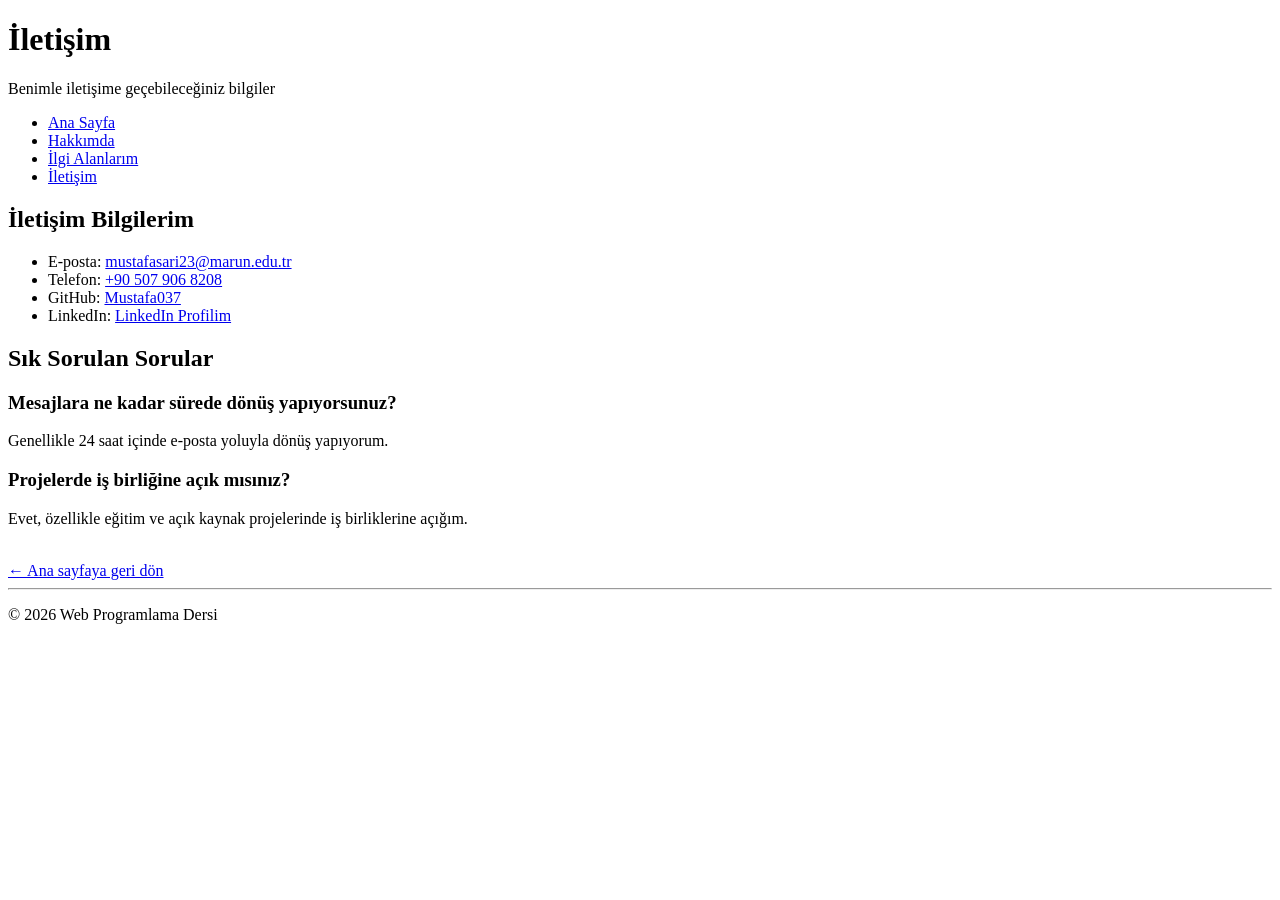
==== contact.html @ b3659b25 "Fix LinkedIn URL and update contact information" ====
<!DOCTYPE html>
<html>
<head>
    <title>İletişim</title>
</head>
<body>

    <h1>İletişim</h1>
    <p>Benimle iletişime geçebileceğiniz bilgiler</p>

    <ul>
        <li><a href="index.html">Ana Sayfa</a></li>
        <li><a href="about.html">Hakkımda</a></li>
        <li><a href="interests.html">İlgi Alanlarım</a></li>
        <li><a href="contact.html">İletişim</a></li>
    </ul>

    <h2>İletişim Bilgilerim</h2>
    <ul>
        <li>E-posta: <a href="ardasarioglu@marun.edu.tr">mustafasari23@marun.edu.tr</a></li>
        <li>Telefon: <a href="tel:+905538780348">+90 507 906 8208</a></li>
        <li>GitHub: <a href="https://github.com/Mustafa037">Mustafa037</a></li>
        <li>LinkedIn: <a href="https://www.linkedin.com/in/mustafa-sar%C4%B1-2a0805286/">LinkedIn Profilim</a></li>
    </ul>

    <h2>Sık Sorulan Sorular</h2>

    <h3>Mesajlara ne kadar sürede dönüş yapıyorsunuz?</h3>
    <p>Genellikle 24 saat içinde e-posta yoluyla dönüş yapıyorum.</p>

    <h3>Projelerde iş birliğine açık mısınız?</h3>
    <p>Evet, özellikle eğitim ve açık kaynak projelerinde iş birliklerine açığım.</p>

    <br>
    <a href="index.html">← Ana sayfaya geri dön</a>

    <hr>
    <p>© 2026 Web Programlama Dersi</p>

</body>
</html>
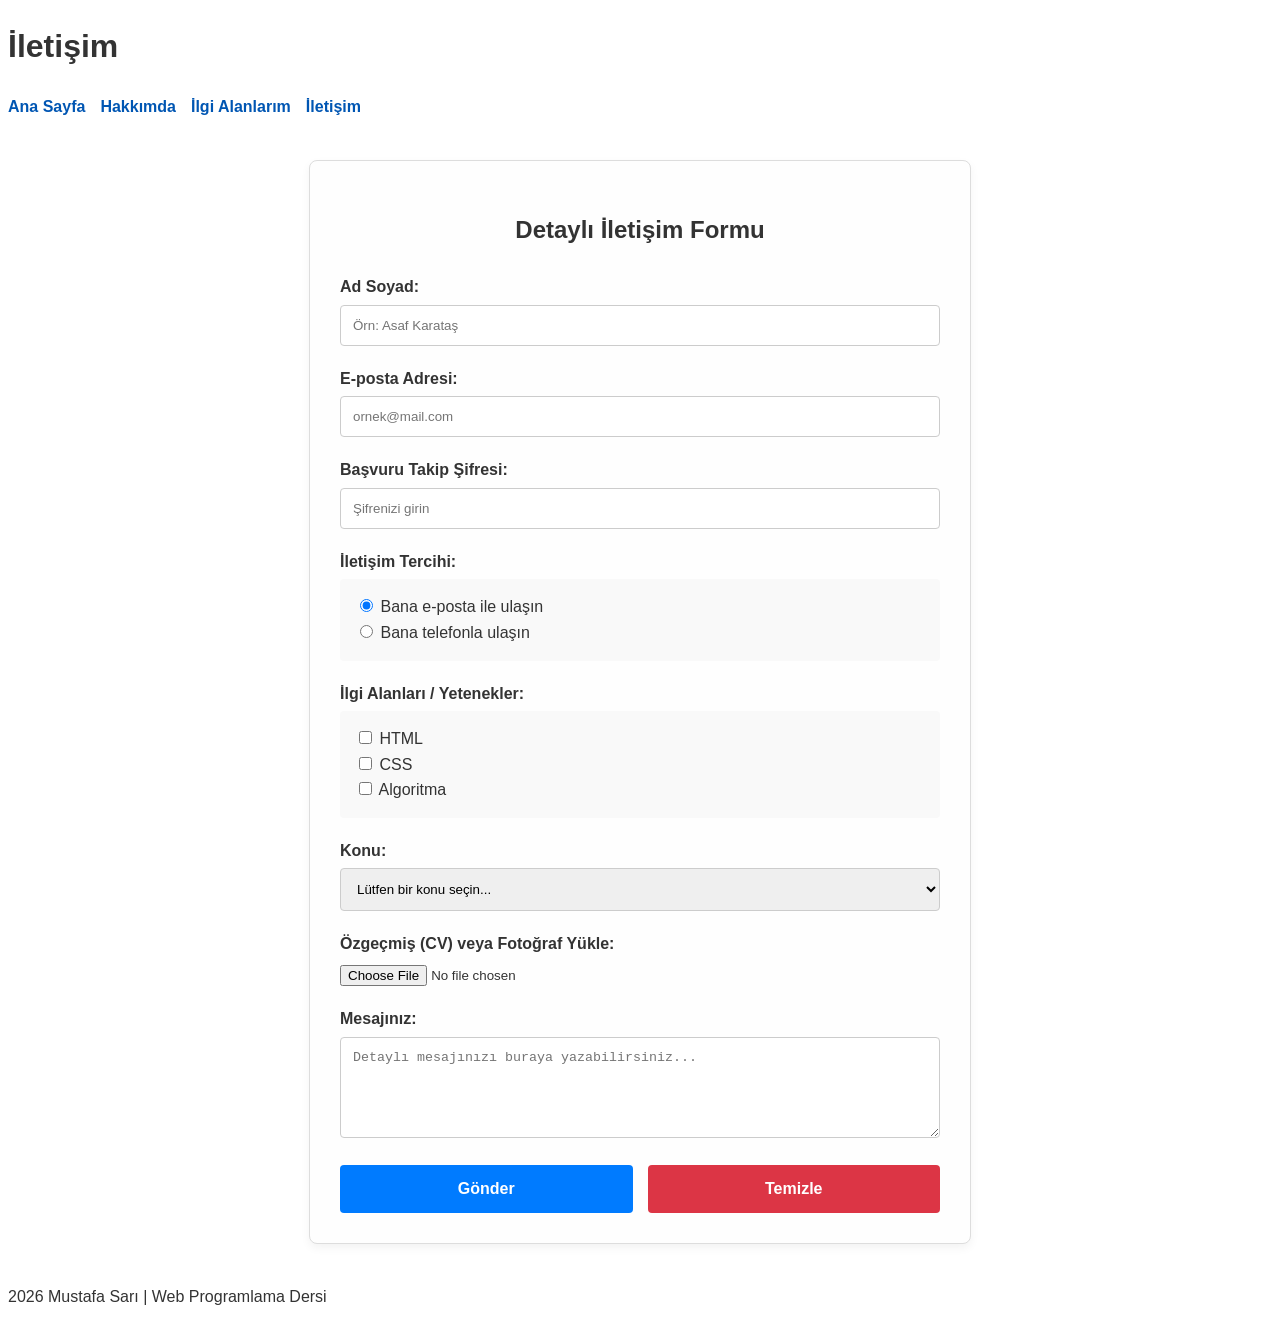
==== commit a9b68af1: "Revamp contact page with new layout and form" ====
--- a/contact.html
+++ b/contact.html
@@ -1,43 +1,178 @@
 <!DOCTYPE html>
-<html>
+<html lang="tr">
 <head>
-    <title>İletişim</title>
+    <meta charset="UTF-8">
+    <title>İletişim - Mustafa Sarı</title>
+    <style>
+        /* Genel sayfa fontu ve yapısı */
+        body {
+            font-family: Arial, sans-serif;
+            color: #333;
+            line-height: 1.6;
+        }
+
+        /* Navigasyon menüsü (önceki sayfalardaki gibi) */
+        nav ul {
+            list-style-type: none;
+            padding: 0;
+            display: flex;
+            gap: 15px;
+        }
+        nav a {
+            text-decoration: none;
+            color: #0056b3;
+            font-weight: bold;
+        }
+
+        /* --- LAB GÖREVİ CSS KODLARI --- */
+
+        /* 1. Konteyner Ayarları */
+        .contact-container {
+            width: 600px; /* Genişlik verildi [cite: 14] */
+            margin: auto; /* Sayfayı ortalamak için margin: auto kullanıldı [cite: 14] */
+            padding: 30px; /* Elemanlar kenara yapışmasın diye iç boşluk verildi [cite: 15] */
+            border: 1px solid #ddd; /* Belirgin kenarlık eklendi [cite: 16] */
+            border-radius: 8px; /* Hafif köşe yuvarlaması eklendi [cite: 16] */
+            background-color: #fefefe;
+            margin-top: 40px;
+            margin-bottom: 40px;
+            box-shadow: 0 4px 10px rgba(0,0,0,0.05);
+        }
+
+        .contact-container h2 {
+            text-align: center;
+            margin-bottom: 25px;
+        }
+
+        /* Her bir alanın kendi etiketi (label) için ayarlar */
+        label {
+            display: block;
+            font-weight: bold;
+            margin-bottom: 5px; /* Altındaki elemanla arasına boşluk koyuldu */
+        }
+
+        /* 2. Çoklu Seçiciler (Giriş alanları) [cite: 22] */
+        input[type="text"],
+        input[type="email"],
+        input[type="password"],
+        select,
+        textarea {
+            width: 100%; /* Alanın tamamını kaplayacak şekilde ayarlandı [cite: 18] */
+            padding: 12px; /* Ferah durması için iç boşluk eklendi [cite: 19] */
+            margin-bottom: 20px; /* Altlarındaki elemanlarla arasına boşluk kondu [cite: 20] */
+            border: 1px solid #ccc;
+            border-radius: 4px;
+            box-sizing: border-box; /* Padding'in genişliği bozmasını engeller */
+        }
+
+        /* Görseldeki gri arka planlı grup alanları (Radyo ve Checkbox için) */
+        .group-box {
+            background-color: #f9f9f9;
+            padding: 15px;
+            border-radius: 4px;
+            margin-bottom: 20px;
+        }
+
+        .group-box label {
+            display: inline; /* Yan yana durmaları için */
+            font-weight: normal;
+        }
+
+        /* 3. Buton Ayarları */
+        .button-group {
+            display: flex;
+            gap: 15px; /* İki buton arasına boşluk */
+        }
+
+        .btn-submit, .btn-reset {
+            flex: 1; /* Butonların eşit genişlikte olması için */
+            padding: 15px 20px; /* Hem sağ-sol hem alt-üst padding verilerek büyütüldü [cite: 21] */
+            border: none; /* Kenarlık kaldırıldı [cite: 21] */
+            border-radius: 4px;
+            font-size: 16px;
+            font-weight: bold;
+            color: white;
+            cursor: pointer;
+        }
+
+        .btn-submit {
+            background-color: #007bff; /* Arka plan rengi değiştirildi (Mavi) [cite: 21] */
+        }
+
+        .btn-reset {
+            background-color: #dc3545; /* Görseldeki Temizle butonu için Kırmızı */
+        }
+    </style>
 </head>
 <body>
+    <h1>İletişim</h1>
+    <nav>
+        <ul>
+            <li><a href="index.html">Ana Sayfa</a></li>
+            <li><a href="about.html">Hakkımda</a></li>
+            <li><a href="interests.html">İlgi Alanlarım</a></li>
+            <li><a href="contact.html">İletişim</a></li>
+        </ul>
+    </nav>
 
-    <h1>İletişim</h1>
-    <p>Benimle iletişime geçebileceğiniz bilgiler</p>
+    <main>
+        <div class="contact-container">
+            <h2>Detaylı İletişim Formu</h2>
+            
+            <form action="#" method="post">
+                <label for="ad_soyad">Ad Soyad:</label>
+                <input type="text" id="ad_soyad" name="ad_soyad" placeholder="Örn: Asaf Karataş" required>
 
-    <ul>
-        <li><a href="index.html">Ana Sayfa</a></li>
-        <li><a href="about.html">Hakkımda</a></li>
-        <li><a href="interests.html">İlgi Alanlarım</a></li>
-        <li><a href="contact.html">İletişim</a></li>
-    </ul>
+                <label for="email">E-posta Adresi:</label>
+                <input type="email" id="email" name="email" placeholder="ornek@mail.com" required>
 
-    <h2>İletişim Bilgilerim</h2>
-    <ul>
-        <li>E-posta: <a href="ardasarioglu@marun.edu.tr">mustafasari23@marun.edu.tr</a></li>
-        <li>Telefon: <a href="tel:+905538780348">+90 507 906 8208</a></li>
-        <li>GitHub: <a href="https://github.com/Mustafa037">Mustafa037</a></li>
-        <li>LinkedIn: <a href="https://www.linkedin.com/in/mustafa-sar%C4%B1-2a0805286/">LinkedIn Profilim</a></li>
-    </ul>
+                <label for="sifre">Başvuru Takip Şifresi:</label>
+                <input type="password" id="sifre" name="sifre" placeholder="Şifrenizi girin">
 
-    <h2>Sık Sorulan Sorular</h2>
+                <label>İletişim Tercihi:</label>
+                <div class="group-box">
+                    <input type="radio" id="iletisim_eposta" name="iletisim_tercihi" value="eposta" checked>
+                    <label for="iletisim_eposta">Bana e-posta ile ulaşın</label><br>
+                    
+                    <input type="radio" id="iletisim_telefon" name="iletisim_tercihi" value="telefon">
+                    <label for="iletisim_telefon">Bana telefonla ulaşın</label>
+                </div>
 
-    <h3>Mesajlara ne kadar sürede dönüş yapıyorsunuz?</h3>
-    <p>Genellikle 24 saat içinde e-posta yoluyla dönüş yapıyorum.</p>
+                <label>İlgi Alanları / Yetenekler:</label>
+                <div class="group-box">
+                    <input type="checkbox" id="yetenek_html" name="yetenekler" value="HTML">
+                    <label for="yetenek_html">HTML</label><br>
+                    
+                    <input type="checkbox" id="yetenek_css" name="yetenekler" value="CSS">
+                    <label for="yetenek_css">CSS</label><br>
+                    
+                    <input type="checkbox" id="yetenek_algoritma" name="yetenekler" value="Algoritma">
+                    <label for="yetenek_algoritma">Algoritma</label>
+                </div>
 
-    <h3>Projelerde iş birliğine açık mısınız?</h3>
-    <p>Evet, özellikle eğitim ve açık kaynak projelerinde iş birliklerine açığım.</p>
+                <label for="konu">Konu:</label>
+                <select id="konu" name="konu">
+                    <option value="">Lütfen bir konu seçin...</option>
+                    <option value="is_teklifi">İş Teklifi</option>
+                    <option value="soru">Soru</option>
+                    <option value="geri_bildirim">Geri Bildirim</option>
+                </select>
 
-    <br>
-    <a href="index.html">← Ana sayfaya geri dön</a>
+                <label for="dosya">Özgeçmiş (CV) veya Fotoğraf Yükle:</label>
+                <input type="file" id="dosya" name="dosya" style="margin-bottom: 20px;">
 
-    <hr>
-    <p>© 2026 Web Programlama Dersi</p>
+                <label for="mesaj">Mesajınız:</label>
+                <textarea id="mesaj" name="mesaj" rows="5" placeholder="Detaylı mesajınızı buraya yazabilirsiniz..."></textarea>
 
+                <div class="button-group">
+                    <button type="submit" class="btn-submit">Gönder</button> <button type="reset" class="btn-reset">Temizle</button>
+                </div>
+            </form>
+        </div>
+    </main>
+
+    <footer>
+        <p>2026 Mustafa Sarı | Web Programlama Dersi</p>
+    </footer>
 </body>
 </html>
-
-
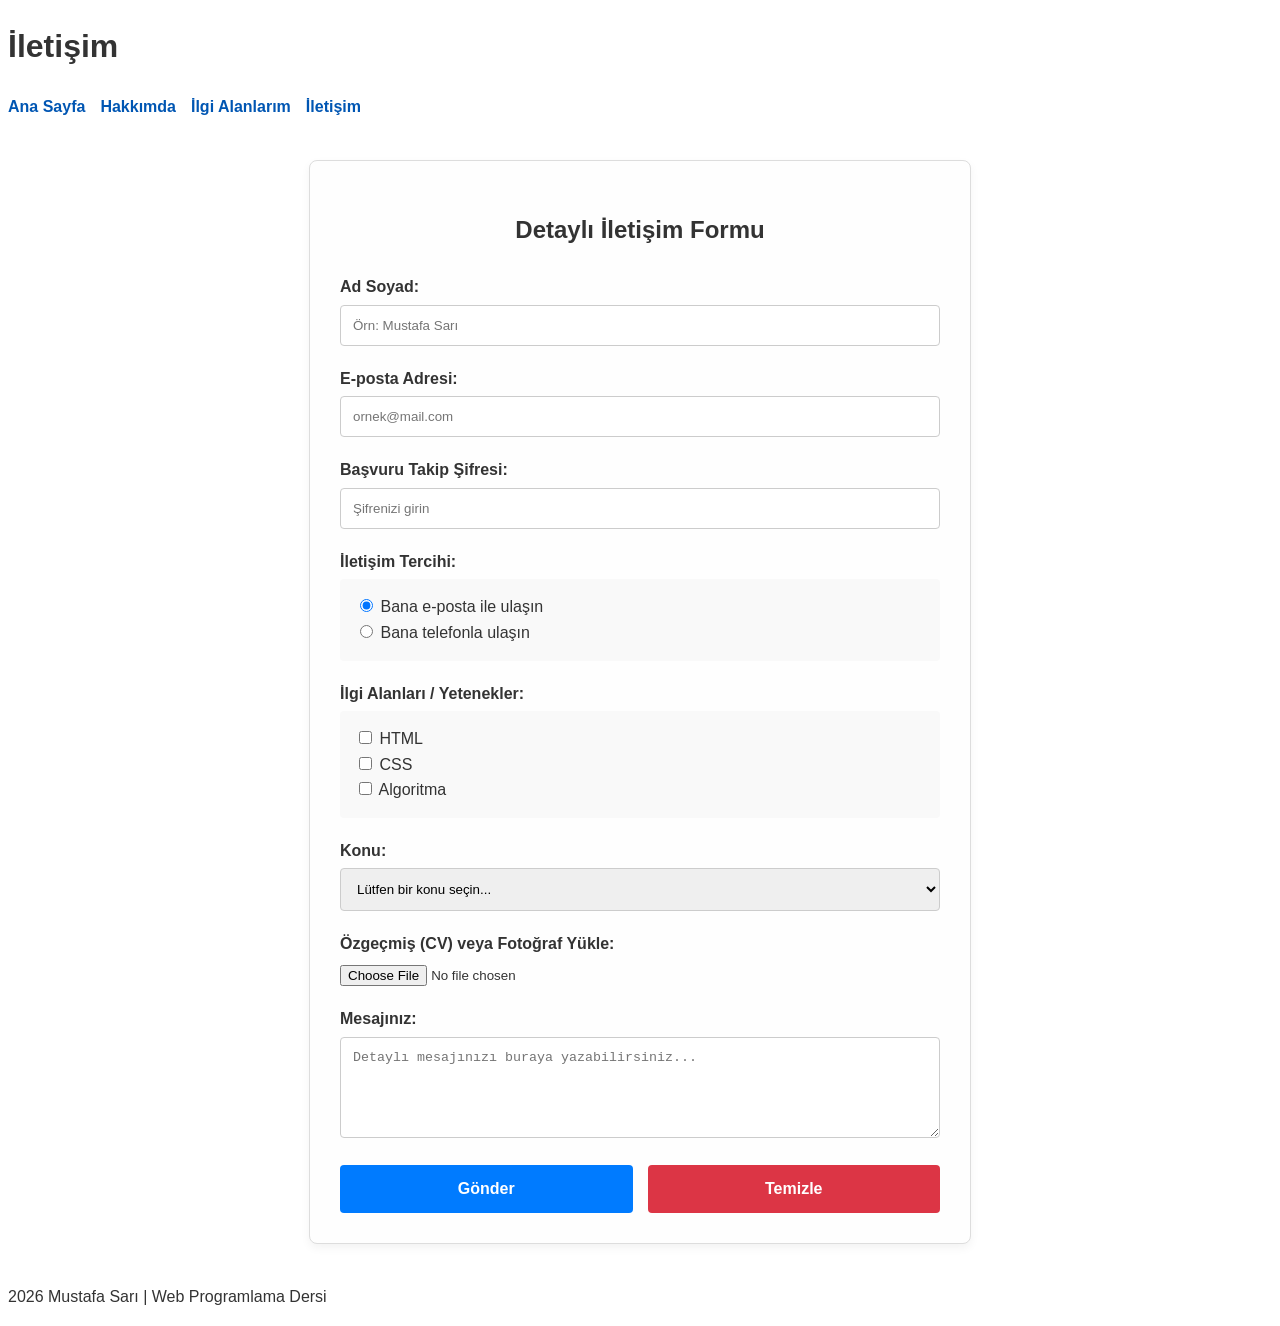
==== commit 90377dff: "Fix HTML formatting and update placeholder text" ====
--- a/contact.html
+++ b/contact.html
@@ -3,106 +3,7 @@
 <head>
     <meta charset="UTF-8">
     <title>İletişim - Mustafa Sarı</title>
-    <style>
-        /* Genel sayfa fontu ve yapısı */
-        body {
-            font-family: Arial, sans-serif;
-            color: #333;
-            line-height: 1.6;
-        }
-
-        /* Navigasyon menüsü (önceki sayfalardaki gibi) */
-        nav ul {
-            list-style-type: none;
-            padding: 0;
-            display: flex;
-            gap: 15px;
-        }
-        nav a {
-            text-decoration: none;
-            color: #0056b3;
-            font-weight: bold;
-        }
-
-        /* --- LAB GÖREVİ CSS KODLARI --- */
-
-        /* 1. Konteyner Ayarları */
-        .contact-container {
-            width: 600px; /* Genişlik verildi [cite: 14] */
-            margin: auto; /* Sayfayı ortalamak için margin: auto kullanıldı [cite: 14] */
-            padding: 30px; /* Elemanlar kenara yapışmasın diye iç boşluk verildi [cite: 15] */
-            border: 1px solid #ddd; /* Belirgin kenarlık eklendi [cite: 16] */
-            border-radius: 8px; /* Hafif köşe yuvarlaması eklendi [cite: 16] */
-            background-color: #fefefe;
-            margin-top: 40px;
-            margin-bottom: 40px;
-            box-shadow: 0 4px 10px rgba(0,0,0,0.05);
-        }
-
-        .contact-container h2 {
-            text-align: center;
-            margin-bottom: 25px;
-        }
-
-        /* Her bir alanın kendi etiketi (label) için ayarlar */
-        label {
-            display: block;
-            font-weight: bold;
-            margin-bottom: 5px; /* Altındaki elemanla arasına boşluk koyuldu */
-        }
-
-        /* 2. Çoklu Seçiciler (Giriş alanları) [cite: 22] */
-        input[type="text"],
-        input[type="email"],
-        input[type="password"],
-        select,
-        textarea {
-            width: 100%; /* Alanın tamamını kaplayacak şekilde ayarlandı [cite: 18] */
-            padding: 12px; /* Ferah durması için iç boşluk eklendi [cite: 19] */
-            margin-bottom: 20px; /* Altlarındaki elemanlarla arasına boşluk kondu [cite: 20] */
-            border: 1px solid #ccc;
-            border-radius: 4px;
-            box-sizing: border-box; /* Padding'in genişliği bozmasını engeller */
-        }
-
-        /* Görseldeki gri arka planlı grup alanları (Radyo ve Checkbox için) */
-        .group-box {
-            background-color: #f9f9f9;
-            padding: 15px;
-            border-radius: 4px;
-            margin-bottom: 20px;
-        }
-
-        .group-box label {
-            display: inline; /* Yan yana durmaları için */
-            font-weight: normal;
-        }
-
-        /* 3. Buton Ayarları */
-        .button-group {
-            display: flex;
-            gap: 15px; /* İki buton arasına boşluk */
-        }
-
-        .btn-submit, .btn-reset {
-            flex: 1; /* Butonların eşit genişlikte olması için */
-            padding: 15px 20px; /* Hem sağ-sol hem alt-üst padding verilerek büyütüldü [cite: 21] */
-            border: none; /* Kenarlık kaldırıldı [cite: 21] */
-            border-radius: 4px;
-            font-size: 16px;
-            font-weight: bold;
-            color: white;
-            cursor: pointer;
-        }
-
-        .btn-submit {
-            background-color: #007bff; /* Arka plan rengi değiştirildi (Mavi) [cite: 21] */
-        }
-
-        .btn-reset {
-            background-color: #dc3545; /* Görseldeki Temizle butonu için Kırmızı */
-        }
-    </style>
+    <link rel="stylesheet" href="style.css">
 </head>
 <body>
     <h1>İletişim</h1>
@@ -121,7 +22,7 @@
             
             <form action="#" method="post">
                 <label for="ad_soyad">Ad Soyad:</label>
-                <input type="text" id="ad_soyad" name="ad_soyad" placeholder="Örn: Asaf Karataş" required>
+                <input type="text" id="ad_soyad" name="ad_soyad" placeholder="Örn: Mustafa Sarı" required>
 
                 <label for="email">E-posta Adresi:</label>
                 <input type="email" id="email" name="email" placeholder="ornek@mail.com" required>
@@ -165,7 +66,8 @@
                 <textarea id="mesaj" name="mesaj" rows="5" placeholder="Detaylı mesajınızı buraya yazabilirsiniz..."></textarea>
 
                 <div class="button-group">
-                    <button type="submit" class="btn-submit">Gönder</button> <button type="reset" class="btn-reset">Temizle</button>
+                    <button type="submit" class="btn-submit">Gönder</button> 
+                    <button type="reset" class="btn-reset">Temizle</button>
                 </div>
             </form>
         </div>
@@ -176,3 +78,4 @@
     </footer>
 </body>
 </html>
+
--- a/style.css
+++ b/style.css
@@ -0,0 +1,94 @@
+/* Genel sayfa fontu ve yapısı */
+body {
+    font-family: Arial, sans-serif;
+    color: #333;
+    line-height: 1.6;
+}
+
+/* Navigasyon menüsü */
+nav ul {
+    list-style-type: none;
+    padding: 0;
+    display: flex;
+    gap: 15px;
+}
+nav a {
+    text-decoration: none;
+    color: #0056b3;
+    font-weight: bold;
+}
+
+/* İletişim Formu Konteyner Ayarları */
+.contact-container {
+    width: 600px;
+    margin: auto;
+    padding: 30px;
+    border: 1px solid #ddd;
+    border-radius: 8px;
+    background-color: #fefefe;
+    margin-top: 40px;
+    margin-bottom: 40px;
+    box-shadow: 0 4px 10px rgba(0,0,0,0.05);
+}
+
+.contact-container h2 {
+    text-align: center;
+    margin-bottom: 25px;
+}
+
+/* Form Elemanları */
+label {
+    display: block;
+    font-weight: bold;
+    margin-bottom: 5px;
+}
+
+input[type="text"],
+input[type="email"],
+input[type="password"],
+select,
+textarea {
+    width: 100%;
+    padding: 12px;
+    margin-bottom: 20px;
+    border: 1px solid #ccc;
+    border-radius: 4px;
+    box-sizing: border-box;
+}
+
+.group-box {
+    background-color: #f9f9f9;
+    padding: 15px;
+    border-radius: 4px;
+    margin-bottom: 20px;
+}
+
+.group-box label {
+    display: inline;
+    font-weight: normal;
+}
+
+/* Buton Ayarları */
+.button-group {
+    display: flex;
+    gap: 15px;
+}
+
+.btn-submit, .btn-reset {
+    flex: 1;
+    padding: 15px 20px;
+    border: none;
+    border-radius: 4px;
+    font-size: 16px;
+    font-weight: bold;
+    color: white;
+    cursor: pointer;
+}
+
+.btn-submit {
+    background-color: #007bff;
+}
+
+.btn-reset {
+    background-color: #dc3545;
+}
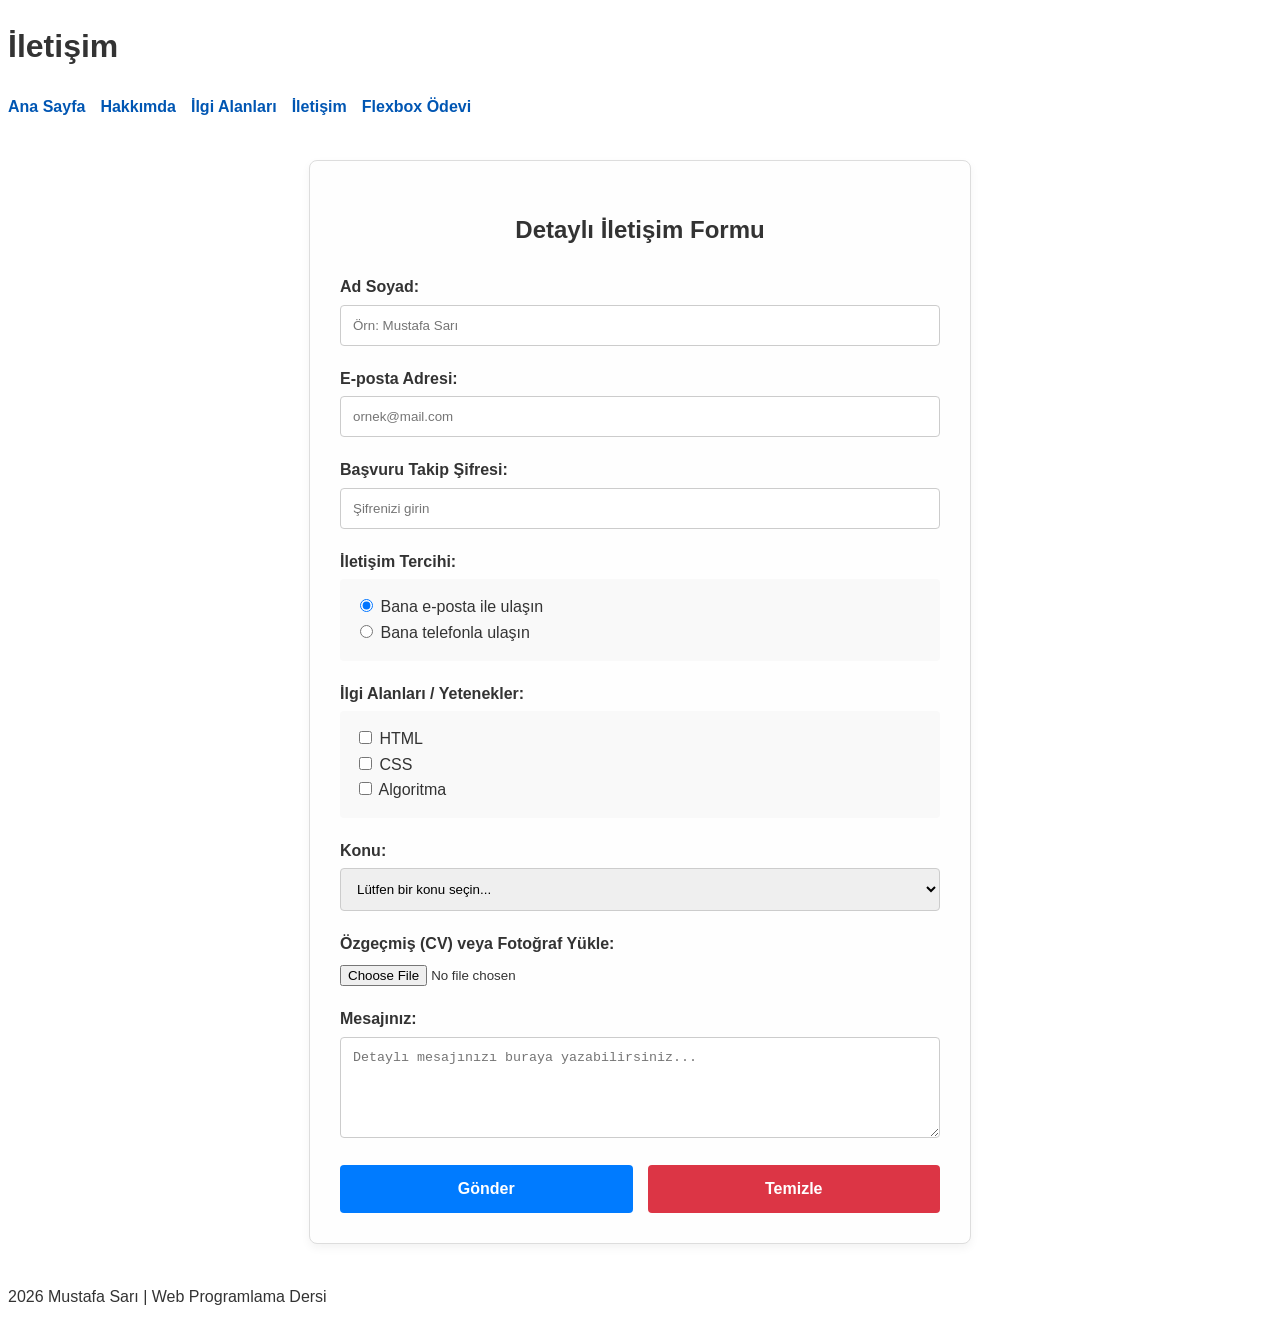
==== commit 923814b1: "Update navigation to include Flexbox assignment Added a new link to 'Flexbox Ödevi' in the navigatio" ====
--- a/contact.html
+++ b/contact.html
@@ -11,8 +11,9 @@
         <ul>
             <li><a href="index.html">Ana Sayfa</a></li>
             <li><a href="about.html">Hakkımda</a></li>
-            <li><a href="interests.html">İlgi Alanlarım</a></li>
+            <li><a href="interests.html">İlgi Alanları</a></li>
             <li><a href="contact.html">İletişim</a></li>
+            <li><a href="flexbox.html">Flexbox Ödevi</a></li>
         </ul>
     </nav>
 
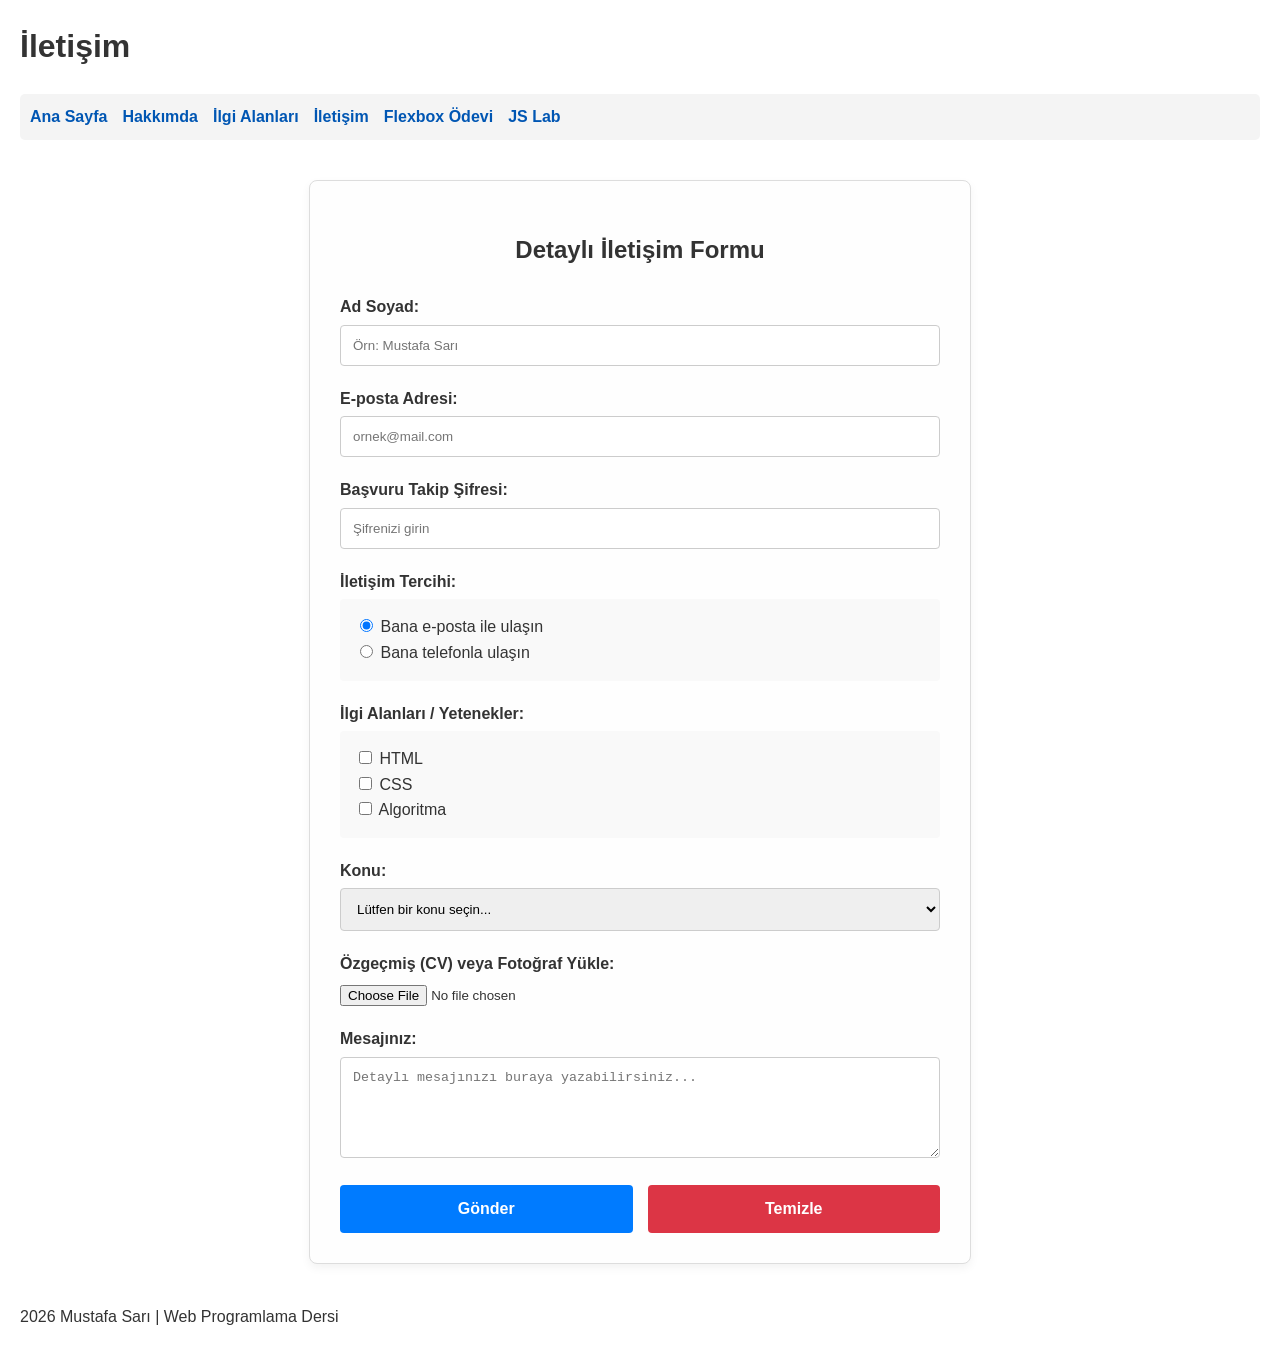
==== commit 7aed7fc8: "Update contact.html" ====
--- a/contact.html
+++ b/contact.html
@@ -14,6 +14,7 @@
             <li><a href="interests.html">İlgi Alanları</a></li>
             <li><a href="contact.html">İletişim</a></li>
             <li><a href="flexbox.html">Flexbox Ödevi</a></li>
+            <li><a href="lab-js.html">JS Lab</a></li>
         </ul>
     </nav>
 
--- a/style.css
+++ b/style.css
@@ -1,24 +1,36 @@
-/* Genel sayfa fontu ve yapısı */
+/* =========================================
+   GENEL SİTE AYARLARI
+   ========================================= */
 body {
     font-family: Arial, sans-serif;
     color: #333;
     line-height: 1.6;
-}
-
-/* Navigasyon menüsü */
+    margin: 20px;
+}
+
 nav ul {
     list-style-type: none;
     padding: 0;
     display: flex;
     gap: 15px;
-}
+    background-color: #f4f4f4;
+    padding: 10px;
+    border-radius: 5px;
+}
+
 nav a {
     text-decoration: none;
     color: #0056b3;
     font-weight: bold;
 }
 
-/* İletişim Formu Konteyner Ayarları */
+nav a:hover {
+    text-decoration: underline;
+}
+
+/* =========================================
+   İLETİŞİM FORMU (contact.html) KODLARI
+   ========================================= */
 .contact-container {
     width: 600px;
     margin: auto;
@@ -36,18 +48,13 @@
     margin-bottom: 25px;
 }
 
-/* Form Elemanları */
-label {
+.contact-container label {
     display: block;
     font-weight: bold;
     margin-bottom: 5px;
 }
 
-input[type="text"],
-input[type="email"],
-input[type="password"],
-select,
-textarea {
+input[type="text"], input[type="email"], input[type="password"], select, textarea {
     width: 100%;
     padding: 12px;
     margin-bottom: 20px;
@@ -68,7 +75,6 @@
     font-weight: normal;
 }
 
-/* Buton Ayarları */
 .button-group {
     display: flex;
     gap: 15px;
@@ -85,10 +91,270 @@
     cursor: pointer;
 }
 
-.btn-submit {
-    background-color: #007bff;
-}
-
-.btn-reset {
-    background-color: #dc3545;
-}
+.btn-submit { background-color: #007bff; }
+.btn-reset { background-color: #dc3545; }
+
+/* =========================================
+   FLEXBOX ÖDEVİ (flexbox.html) KODLARI
+   ========================================= */
+.fb-wrapper * {
+    box-sizing: border-box;
+    margin: 0;
+}
+
+.fb-body {
+    margin: 0;
+    padding: 0;
+}
+
+.fb-wrapper {
+    display: flex;
+    flex-direction: column; 
+    height: 100vh; 
+    overflow-y: auto; 
+    background-color: #f4f4f9;
+}
+
+.fb-navbar, .fb-hero, .fb-cards, .fb-grow-section, .fb-footer {
+    flex-shrink: 0; 
+}
+
+.fb-btn {
+    padding: 8px 16px;
+    background-color: #799bea;
+    color: white;
+    border: none;
+    border-radius: 4px;
+    cursor: pointer;
+    margin-top: 10px;
+}
+
+.fb-navbar {
+    height: 10vh; 
+    display: flex; 
+    justify-content: space-between; 
+    align-items: center; 
+    padding: 0 40px;
+    background-color: #e8e8ed;
+    border-bottom: 1px solid #ccc;
+}
+
+.fb-navbar .logo { font-size: 24px; font-weight: bold; }
+.fb-nav-links a { text-decoration: none; color: #333; margin-left: 20px; }
+
+.fb-hero {
+    height: 30vh; 
+    display: flex;
+    flex-direction: row; 
+    justify-content: space-between; 
+    align-items: stretch; 
+    padding: 20px 40px;
+}
+
+.fb-hero .hero-content {
+    width: 45%;
+    display: flex;
+    flex-direction: column;
+    justify-content: center;
+    align-items: flex-start;
+}
+
+.fb-hero .hero-image-placeholder {
+    width: 45%;
+    background-color: #dcdcdc;
+    display: flex;
+    justify-content: center;
+    align-items: center;
+    border-radius: 8px;
+}
+
+.fb-cards {
+    height: 30vh; 
+    display: flex;
+    flex-wrap: wrap; 
+    gap: 15px; 
+    padding: 10px 40px;
+    overflow-y: auto; 
+}
+
+.fb-cards .card {
+    flex: 1 1 calc(33.333% - 15px);
+    background-color: white;
+    border: 1px solid #ddd;
+    border-radius: 6px;
+    padding: 15px;
+    display: flex;
+    flex-direction: column;
+    justify-content: space-between;
+}
+
+.fb-grow-section {
+    height: 20vh; 
+    display: flex;
+    align-items: stretch; 
+    gap: 15px;
+    padding: 10px 40px;
+}
+
+.fb-grow-section .grow-box {
+    border: 1px solid #ccc;
+    border-radius: 6px;
+    padding: 15px;
+    display: flex;
+    flex-direction: column;
+    justify-content: center;
+    align-items: center;
+}
+
+.box1 { flex-grow: 1; background-color: #e1edf7; } 
+.box2 { flex-grow: 2; background-color: #e5f5e0; } 
+.box3 { flex-grow: 1; background-color: #fbe5cd; } 
+
+.fb-footer {
+    height: 10vh; 
+    display: flex;
+    justify-content: center; 
+    align-items: center; 
+    background-color: #e8e8ed;
+    border-top: 1px solid #ccc;
+}
+
+/* =========================================
+   POSITION LAB (lab-position.html) KODLARI
+   ========================================= */
+.pos-body {
+    margin: 0;
+    padding: 0;
+    background-color: #f4f5f7;
+    font-family: Arial, sans-serif;
+    min-height: 120vh; 
+    display: flex;
+    flex-direction: column;
+    align-items: center;
+    padding-top: 100px;
+}
+
+.pos-btn-home {
+    position: fixed;
+    top: 20px;
+    left: 20px;
+    background-color: #2b5fe3;
+    color: white;
+    padding: 12px 20px;
+    border-radius: 6px;
+    text-decoration: none;
+    font-weight: bold;
+    z-index: 100;
+    cursor: pointer; 
+    transition: background-color 0.3s, transform 0.2s; 
+}
+
+.pos-btn-home:hover {
+    background-color: #1a42a8;
+    transform: scale(1.05); 
+}
+
+.pos-btn-help {
+    position: fixed;
+    bottom: 20px;
+    right: 20px;
+    background-color: #8338ec;
+    color: white;
+    padding: 15px 25px;
+    border: none;
+    border-radius: 30px;
+    font-weight: bold;
+    z-index: 100;
+    cursor: help; 
+    box-shadow: 0 4px 15px rgba(131, 56, 236, 0.4);
+    animation: bouncePulse 3s infinite; 
+}
+
+.pos-btn-help:active {
+    transform: scale(0.9); 
+}
+
+@keyframes bouncePulse {
+    0%, 20%, 50%, 80%, 100% { transform: translateY(0); }
+    40% { transform: translateY(-10px); }
+    60% { transform: translateY(-5px); }
+}
+
+.pos-card {
+    position: relative; 
+    width: 550px;
+    background: linear-gradient(135deg, #e0e5ff, #f3ebff);
+    border-radius: 16px;
+    padding: 50px 40px;
+    box-shadow: 0 10px 30px rgba(0,0,0,0.08);
+    overflow: hidden; 
+}
+
+.pos-card h2 {
+    font-size: 26px;
+    margin-top: 10px;
+    margin-bottom: 20px;
+    position: relative;
+    z-index: 10; 
+}
+
+.pos-card p {
+    font-size: 16px;
+    line-height: 1.7;
+    color: #333;
+    position: relative;
+    z-index: 10; 
+}
+
+.pos-badge {
+    position: absolute;
+    padding: 8px 14px;
+    border-radius: 6px;
+    font-weight: bold;
+    font-size: 13px;
+    z-index: 20;
+    cursor: crosshair; 
+    transition: transform 0.3s;
+}
+
+.pos-badge:hover {
+    transform: translateY(-3px); 
+    box-shadow: 0 4px 10px rgba(0,0,0,0.1);
+}
+
+.badge-free { top: 20px; left: 20px; background-color: #fff3cd; color: #856404; }
+.badge-date { top: 20px; right: 20px; background-color: #d1f5da; color: #0f5132; }
+.badge-register { bottom: 20px; right: 20px; background-color: #f8d7da; color: #842029; }
+
+.pos-circle {
+    position: absolute;
+    bottom: -60px;
+    right: -40px;
+    width: 250px;
+    height: 250px;
+    background-color: rgba(255, 255, 255, 0.4);
+    border-radius: 50%;
+    z-index: 1; 
+}
+
+.pos-location {
+    position: absolute;
+    bottom: 80px;
+    right: 40px;
+    background-color: white;
+    padding: 12px 20px;
+    border-radius: 8px;
+    font-size: 14px;
+    font-weight: bold;
+    color: #333;
+    box-shadow: 0 5px 15px rgba(0,0,0,0.05);
+    z-index: 30; 
+    cursor: wait; 
+}
+
+.pos-footer {
+    margin-top: 60px;
+    font-size: 14px;
+    color: #777;
+    text-align: center;
+}
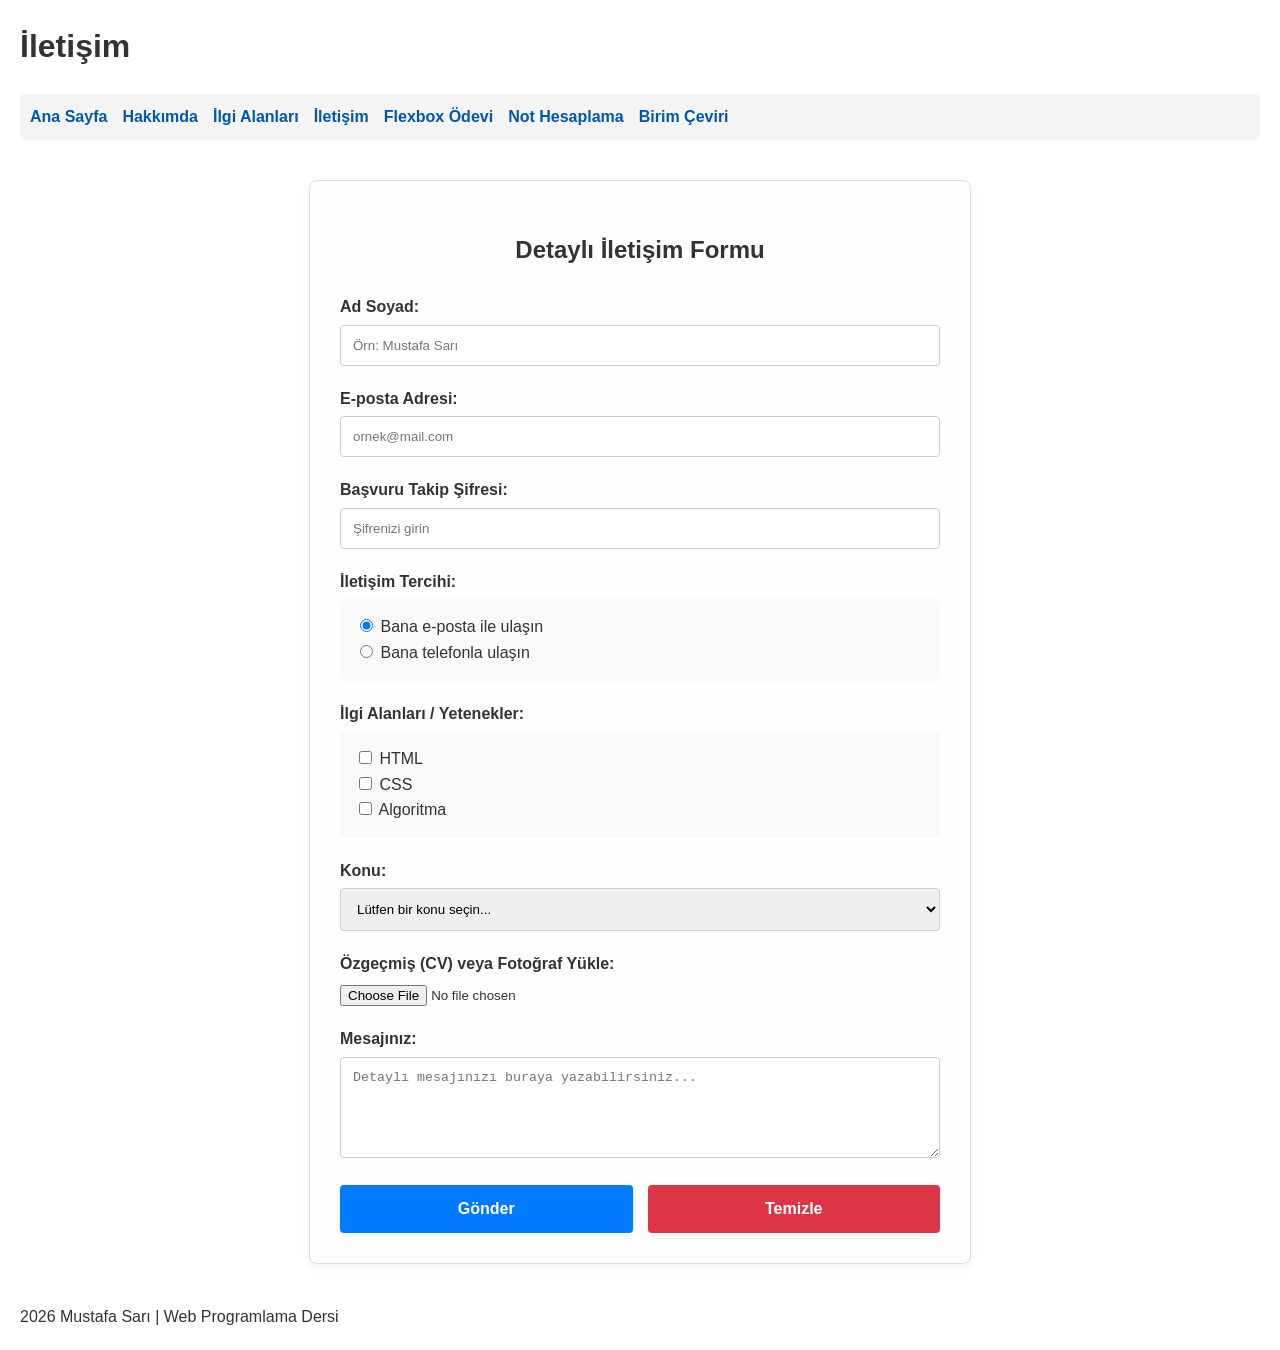
==== commit abaa12a7: "Update contact.html" ====
--- a/contact.html
+++ b/contact.html
@@ -14,7 +14,8 @@
             <li><a href="interests.html">İlgi Alanları</a></li>
             <li><a href="contact.html">İletişim</a></li>
             <li><a href="flexbox.html">Flexbox Ödevi</a></li>
-            <li><a href="lab-js.html">JS Lab</a></li>
+            <li><a href="lab-not.html">Not Hesaplama</a></li>
+            <li><a href="lab-birim.html">Birim Çeviri</a></li>
         </ul>
     </nav>
 
--- a/style.css
+++ b/style.css
@@ -358,3 +358,291 @@
     color: #777;
     text-align: center;
 }
+
+Harika, CSS'in görsel dünyasından çıkıp JavaScript'in beyin yakan mantık dünyasına hoş geldin mühendis! Bu ödev, web sayfanı "sadece görünen bir tasarım" olmaktan çıkarıp "arkada hesaplamalar yapan bir yazılıma" dönüştürecek ilk adımdır.
+
+Aynı repository içinde düzeni bozmadan ilerlemek için bu iki uygulamayı tek bir **`lab-js.html`** dosyasında toplayacağız. Tasarım ayarlarını ise yine sadık dostumuz `style.css` dosyamızın en altına ekleyeceğiz.
+
+İşte adım adım yapman gerekenler:
+
+### 1. Menüleri Güncelle (Tüm Sayfalarda)
+Eski sayfalarında (`index.html`, `about.html`, vb.) bulunan `<nav>` menüsüne yeni JS laboratuvarının linkini eklemeyi unutma:
+```html
+<li><a href="lab-js.html">JS Lab</a></li>
+```
+
+---
+
+### 2. Yeni Dosya: `lab-js.html`
+Bilgisayarında **`lab-js.html`** adında yeni bir dosya oluştur. HTML arayüzünü ve bu arayüzün arkasında hesaplama yapan JavaScript (`<script>`) kodlarını bu dosyanın içine gömdüm. Kodun en altına bakarsan JS mantığını görebilirsin.
+
+```html
+<!DOCTYPE html>
+<html lang="tr">
+<head>
+    <meta charset="UTF-8">
+    <title>JavaScript Lab - Mustafa Sarı</title>
+    <link rel="stylesheet" href="style.css">
+</head>
+<body>
+    
+    <nav>
+        <ul>
+            <li><a href="index.html">Ana Sayfa</a></li>
+            <li><a href="about.html">Hakkımda</a></li>
+            <li><a href="contact.html">İletişim</a></li>
+            <li><a href="flexbox.html">Flexbox</a></li>
+            <li><a href="lab-position.html">Position</a></li>
+            <li><a href="lab-js.html">JS Lab</a></li>
+        </ul>
+    </nav>
+
+    <main class="js-lab-container">
+        
+        <section class="js-card">
+            <h2>Öğrenci Not Hesaplama</h2>
+            
+            <div class="form-group">
+                <input type="text" id="ogrAd" placeholder="Örn: Filiz Akın">
+            </div>
+            <div class="form-group">
+                <input type="number" id="ogrVize" placeholder="Vize Notu">
+            </div>
+            <div class="form-group">
+                <input type="number" id="ogrFinal" placeholder="Final Notu">
+            </div>
+            
+            <button class="js-btn btn-gray" onclick="hesaplaNot()">Hesapla</button>
+            
+            <div id="notSonuc" class="result-box gray-bg hidden">
+                <h3 id="sonucAd"></h3>
+                <p>Ortalama: <span id="sonucOrt"></span></p>
+                <p>Harf Notu: <span id="sonucHarf"></span></p>
+                <p>Durum: <span id="sonucDurum"></span></p>
+            </div>
+        </section>
+
+        <section class="js-card">
+            <h2>Birim Dönüştürücü</h2>
+            
+            <div class="form-group">
+                <label>Değer Giriniz:</label>
+                <input type="number" id="donusumDeger" placeholder="Örn: 50">
+            </div>
+            <div class="form-group">
+                <label>Dönüşüm Tipi:</label>
+                <select id="donusumTipi">
+                    <option value="cToF">Celsius -> Fahrenheit</option>
+                    <option value="mToKm">Metre -> Kilometre</option>
+                    <option value="kgToG">Kilogram -> Gram</option>
+                </select>
+            </div>
+            
+            <button class="js-btn btn-blue" onclick="hesaplaDonusum()">Hesapla</button>
+            
+            <div id="donusumSonuc" class="result-box green-bg hidden">
+                <h4>Sonuç: <span id="sonucDeger"></span></h4>
+            </div>
+        </section>
+
+    </main>
+
+    <footer>
+        <p>2026 Mustafa Sarı | Web Programlama Dersi - JS Lab</p>
+    </footer>
+
+    <script>
+        // --- Uygulama 1: Not Hesaplama Mantığı ---
+        function hesaplaNot() {
+            // Inputlardan değerleri alıyoruz
+            const ad = document.getElementById('ogrAd').value;
+            const vize = parseFloat(document.getElementById('ogrVize').value);
+            const final = parseFloat(document.getElementById('ogrFinal').value);
+
+            // Boş bırakılan alan var mı kontrolü
+            if (!ad || isNaN(vize) || isNaN(final)) {
+                alert("Kral, lütfen tüm alanları eksiksiz doldur!");
+                return; // Hata varsa işlemi durdur
+            }
+
+            // Matematiksel hesaplama (Vize %40, Final %60)
+            const ortalama = (vize * 0.4) + (final * 0.6);
+            let harf = "";
+            
+            // Harf notu baremleri (Klasik üniversite sistemi)
+            if (ortalama >= 90) harf = "AA";
+            else if (ortalama >= 85) harf = "BA";
+            else if (ortalama >= 80) harf = "BB";
+            else if (ortalama >= 75) harf = "CB";
+            else if (ortalama >= 70) harf = "CC";
+            else if (ortalama >= 65) harf = "DC";
+            else if (ortalama >= 60) harf = "DD";
+            else if (ortalama >= 50) harf = "FD";
+            else harf = "FF";
+
+            // Ternary operatörü ile Geçti/Kaldı durumu
+            const durum = ortalama >= 50 ? "Geçti" : "Kaldı";
+
+            // Hesaplanan değerleri HTML içindeki <span> etiketlerine yazdırıyoruz
+            document.getElementById('sonucAd').innerText = ad;
+            document.getElementById('sonucOrt').innerText = ortalama.toFixed(2); // Virgülden sonra 2 hane
+            document.getElementById('sonucHarf').innerText = harf;
+            document.getElementById('sonucDurum').innerText = durum;
+            
+            // Gizli olan sonuç kutusunu görünür yapıyoruz
+            document.getElementById('notSonuc').classList.remove('hidden');
+        }
+
+        // --- Uygulama 2: Birim Dönüştürücü Mantığı ---
+        function hesaplaDonusum() {
+            const deger = parseFloat(document.getElementById('donusumDeger').value);
+            const tip = document.getElementById('donusumTipi').value;
+
+            if (isNaN(deger)) {
+                alert("Lütfen dönüştürülecek geçerli bir sayı gir!");
+                return;
+            }
+
+            let sonuc = 0;
+            
+            // Seçilen tipe göre işlem yap
+            if (tip === "cToF") {
+                sonuc = (deger * 9/5) + 32;
+            } else if (tip === "mToKm") {
+                sonuc = deger / 1000;
+            } else if (tip === "kgToG") {
+                sonuc = deger * 1000;
+            }
+
+            // Sonucu HTML'e yazdır ve kutuyu göster
+            document.getElementById('sonucDeger').innerText = sonuc.toLocaleString(); 
+            document.getElementById('donusumSonuc').classList.remove('hidden');
+        }
+    </script>
+</body>
+</html>
+```
+
+---
+
+### 3. `style.css` Dosyasına Eklenecekler
+Hocanın attığı ekran görüntüsündeki o sade ve temiz görünümleri, açık yeşil sonuç kutularını vs. elde etmek için mevcut **`style.css` dosyanın en altına** şu kodları yapıştır:
+
+```css
+
+
+
+
+               
+               
+   /* =========================================
+   JAVASCRIPT LAB (lab-js.html) KODLARI
+   ========================================= */
+
+               
+.js-lab-container {
+    display: flex;
+    flex-direction: column;
+    align-items: center;
+    gap: 40px; /* Kartlar arası boşluk */
+    padding: 40px 20px;
+    background-color: #ffffff;
+}
+
+.js-card {
+    background: #ffffff;
+    padding: 30px;
+    border: 1px solid #e0e0e0;
+    border-radius: 8px;
+    width: 100%;
+    max-width: 500px;
+    box-shadow: 0 2px 8px rgba(0,0,0,0.05);
+}
+
+.js-card h2 {
+    margin-top: 0;
+    margin-bottom: 25px;
+    font-size: 24px;
+    color: #111;
+}
+
+.js-card .form-group {
+    margin-bottom: 15px;
+}
+
+.js-card label {
+    display: block;
+    margin-bottom: 8px;
+    font-size: 14px;
+    color: #333;
+}
+
+.js-card input, .js-card select {
+    width: 100%;
+    padding: 12px;
+    border: 1px solid #ccc;
+    border-radius: 4px;
+    font-size: 14px;
+    box-sizing: border-box; /* Taşmaları önler */
+}
+
+/* Buton Tasarımları */
+.js-btn {
+    width: 100%;
+    padding: 12px;
+    border: none;
+    border-radius: 4px;
+    font-weight: bold;
+    cursor: pointer;
+    margin-top: 10px;
+    margin-bottom: 20px;
+    transition: background-color 0.2s;
+}
+
+.btn-gray {
+    background-color: #f0f0f0;
+    color: #333;
+    border: 1px solid #dcdcdc;
+}
+
+.btn-gray:hover { background-color: #e2e2e2; }
+
+.btn-blue {
+    background-color: #007bff;
+    color: white;
+}
+
+.btn-blue:hover { background-color: #0056b3; }
+
+/* Sonuç Kutuları Tasarımı */
+.result-box {
+    padding: 20px;
+    border-radius: 4px;
+    font-size: 15px;
+    line-height: 1.5;
+}
+
+.result-box h3 {
+    margin-top: 0;
+    margin-bottom: 15px;
+    font-size: 18px;
+}
+
+.result-box p { margin: 5px 0; color: #333; }
+
+.gray-bg { background-color: #f5f5f5; }
+
+.green-bg {
+    background-color: #d1e7dd; /* Görseldeki açık yeşil */
+    color: #0f5132;
+    text-align: center;
+}
+
+.green-bg h4 {
+    margin: 0;
+    font-size: 18px;
+}
+
+/* Javascript ile kutuyu gizleyip göstermek için kritik class */
+.hidden { display: none !important; }
+```
